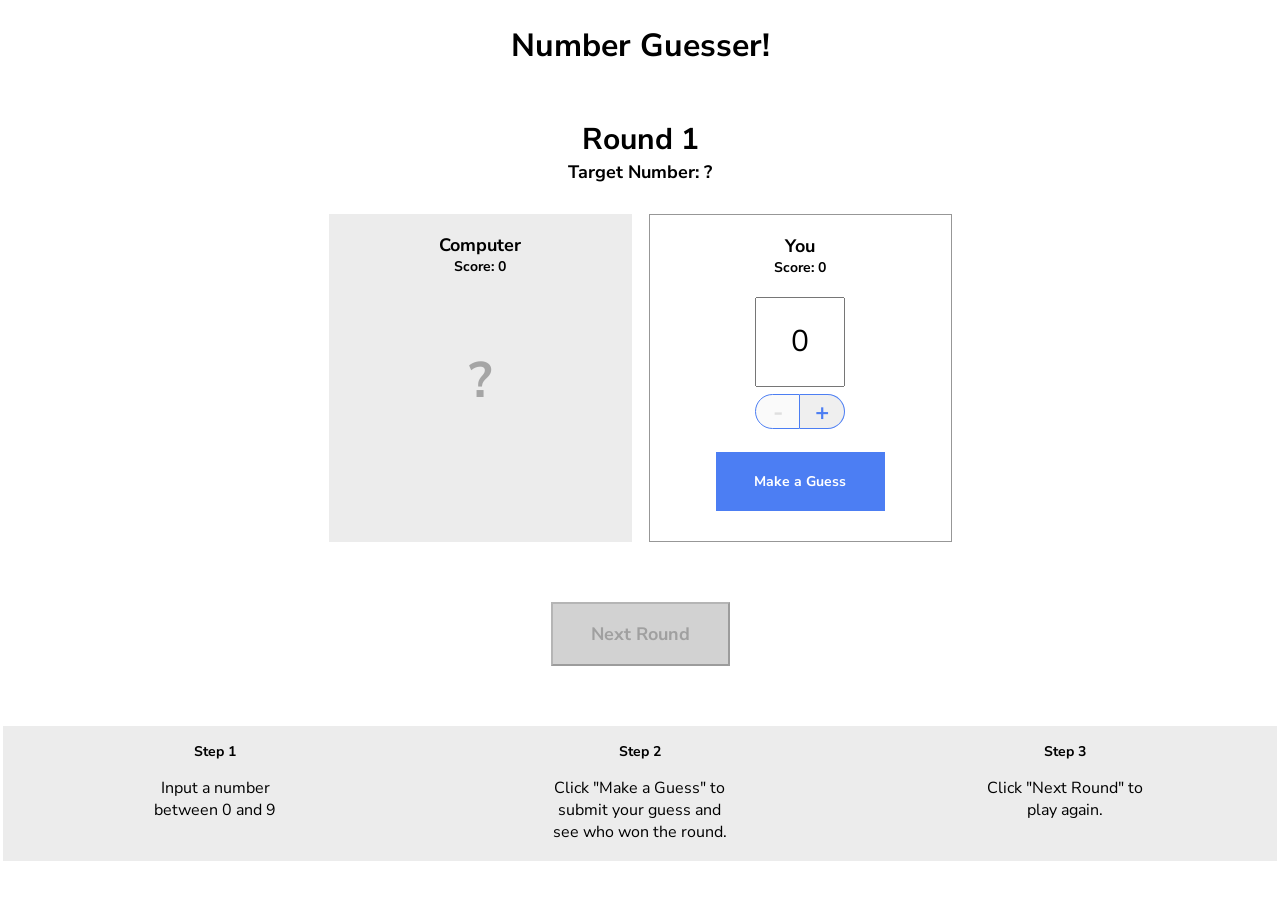
==== numberGame/index.html @ 1ba19bea "Add files via upload" ====
<!doctype html>

<html>
  <head>
    <title>Number Guesser</title>
    <link href="https://fonts.googleapis.com/css?family=Nunito+Sans:400,700" rel="stylesheet">
    <link rel="stylesheet" href="./css/style.css">
  </head>
  <body>
    <div class="game-container">
      <header>
        <h1>Number Guesser!</h1>
      </header>

      <div class="rounds">
        <p class="round-label">Round <span id="round-number">1</span></p>
        <p class="guess-label">Target Number: <span id="target-number">?</span></p>
      </div>

      <div class="guessing-area">
        <div class="guess computer-guess">
          <div class="guess-title">
            <p class="guess-label">Computer</p>
            <p class="score-label">Score: <span id="computer-score">0</span></p>
          </div>
          <p id="computer-guess">?</p>
          <p class="winning-text" id="computer-wins"></p>
        </div>
        <div class="guess human-guess">
          <div class="guess-title">
            <p class="guess-label">You</p>
            <p class="score-label">Score: <span id="human-score">0</span></p>
          </div>
          <input type="number" id="human-guess" min=0 max=9 value=0>
          <div class="number-controls">
            <button class="number-control left" id="subtract" disabled>-</button>
            <button class="number-control right" id="add">+</button>
          </div>
          <button class="button" id="guess">Make a Guess</button>
        </div>
      </div>

      <div class="next-round-container">
        <button class="button" id="next-round" disabled>Next Round</button>
      </div>

    </div>

    <div class="instructions">
      <div class="instruction">
        <h3>Step 1</h3>
        <p>Input a number between 0 and 9</p>
      </div>
      <div class="instruction">
        <h3>Step 2</h3>
        <p>Click "Make a Guess" to submit your guess and see who won the round.</p>
      </div>
      <div class="instruction">
        <h3>Step 3</h3>
        <p>Click "Next Round" to play again.</p>
      </div>
    </div>

    <script src="./scripts/game.js"></script>
    <script src="./scripts/script.js"></script>
  </body>
</html>
---- numberGame/css/style.css ----
* {
  font-family: 'Nunito Sans';
  box-sizing: border-box;
}

body {
  margin: 0 auto;
  padding: 3px;
  background-color: #fff;
}

.game-container {
  max-width: 640px;
  margin: 0 auto;
  text-align: center;
}

header {
  display: flex;
  justify-content: center
}

.rounds {
  display: flex;
  flex-direction: column;
  align-items: center;
  margin-bottom: 30px;
}

.round-label {
  font-size: 30px;
  font-weight: 700;
  margin-bottom: 0px;
}

.guess {
  min-width: 303px;
  height: 328px;
  display: flex;
  flex-direction: column;
  align-items: center;
  padding: 19px;
}

.guessing-area {
  display: flex;
  justify-content: space-around;
  align-items: flex-start;
  margin-bottom: 60px;
}

.guess-title {
  display: flex;
  flex-direction: column;
  align-items: center;
  justify-content: flex-start;
  margin-bottom: 20px;
}

.guess-label {
  font-size: 18px;
  font-weight: 700;
  margin: 0;
}

.score-label {
  font-size: 14px;
  font-weight: 700;
  margin: 0;
}

.target-guess {
  display: flex;
  flex-direction: column;
  align-items: center;
  justify-content: flex-start;
}

.computer-guess {
  background-color: #ececec;
}

#computer-guess {
  font-size: 50px;
  font-weight: 700;
  color: #a5a5a5;
}

.human-guess {
  border: 1px solid #979797;
}

.guess input {
  height: 90px;
  width: 90px;
  font-size: 30px;
  text-align: center;
  margin: 0 auto;
  margin-bottom: 7px;
}

.number-controls {
  font-size: 0;
  margin-bottom: 23px;
}

.number-control {
  border: solid 1px #4c7ef3;
  display: inline-block;
  width: 45px;
  height: 35px;
  font-size: 24px;
  font-weight: 700;
  color: #4c7ef3;
  cursor: pointer;
}

.number-controls button[disabled] {
  color: #dfdfdf;
  cursor: default;
}

.left {
  border-top-left-radius: 22.5px;
  border-bottom-left-radius: 22.5px;
}

.right {
  border-top-right-radius: 22.5px;
  border-bottom-right-radius: 22.5px;
  border-left-width: 0px;
}

.controls {
  display: flex;
  justify-content: space-around;
}

.button {
  background-color: #4c7ef3;
  color: #fff;
  cursor: pointer;
}

#guess {
  padding: 20px;
  width: 169px;
  height: 59px;
  border: none;
  font-weight: 700;
  font-size: 14px;
}

input[type=number]::-webkit-inner-spin-button {
  -webkit-appearance: none;
}

#next-round {
  width: 179px;
  height: 64px;
  font-size: 18px;
  font-weight: bold;
  margin-left: auto;
  margin-right: auto;
  margin-bottom: 60px;
}
  
.button[disabled] {
  background-color: #d2d2d2;
  color: #a0a0a0;
  cursor: default;
}

.instructions {
  background-color: #ececec;
  width: 100%;
  display: flex;
  justify-content: space-around;
}

.instruction {
  width: 180px;
  padding: 2px;
  text-align: center;
}

.instructions h3 {
  font-size: 14px;
}


.winning-text, .winning-text[disabled] {
  color: #ec3636;
  font-weight: 700;
}
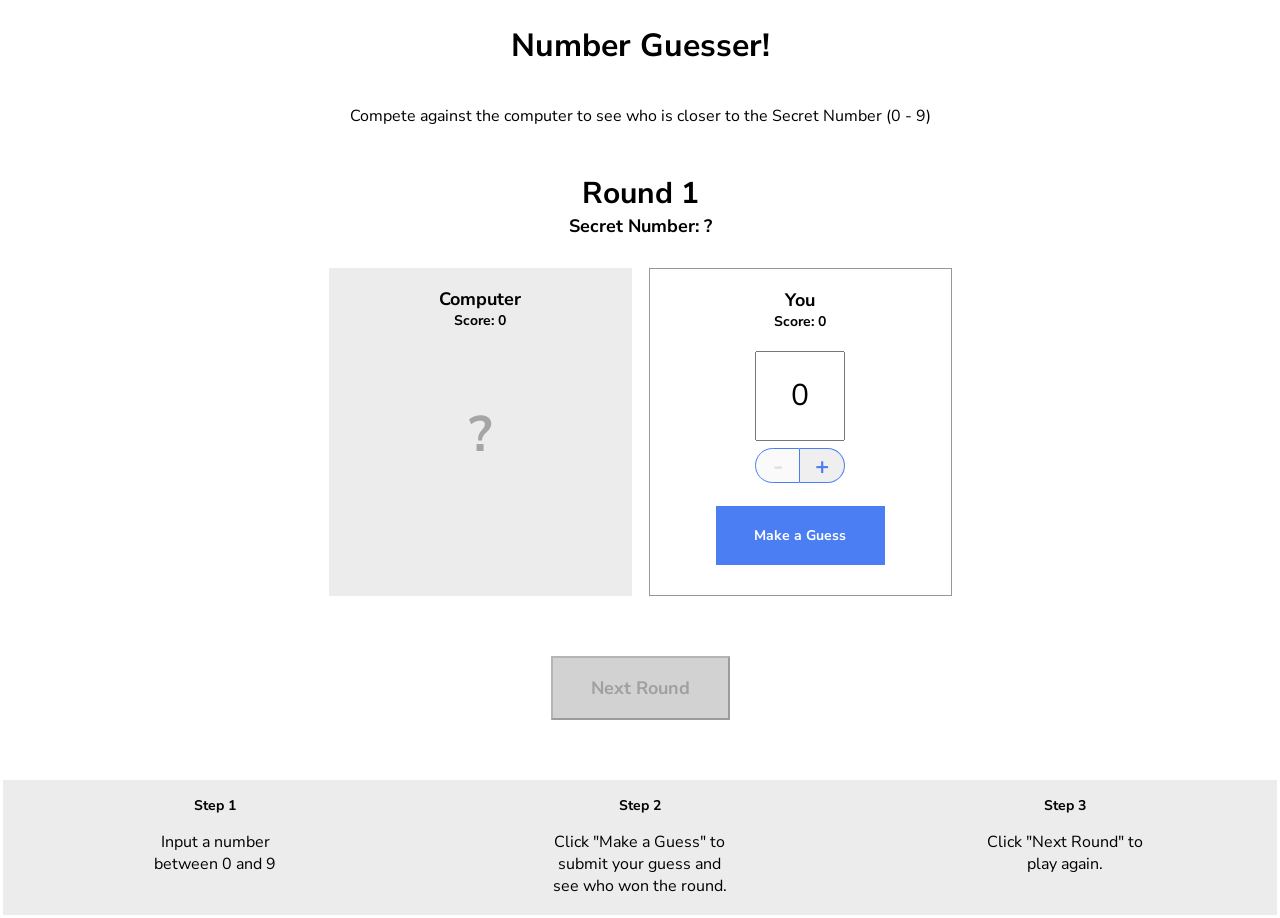
==== commit db696b7e: "Add files via upload" ====
--- a/numberGame/index.html
+++ b/numberGame/index.html
@@ -11,10 +11,11 @@
       <header>
         <h1>Number Guesser!</h1>
       </header>
+      <p>Compete against the computer to see who is closer to the Secret Number (0 - 9)</p>
 
       <div class="rounds">
         <p class="round-label">Round <span id="round-number">1</span></p>
-        <p class="guess-label">Target Number: <span id="target-number">?</span></p>
+        <p class="guess-label">Secret Number: <span id="target-number">?</span></p>
       </div>
 
       <div class="guessing-area">
